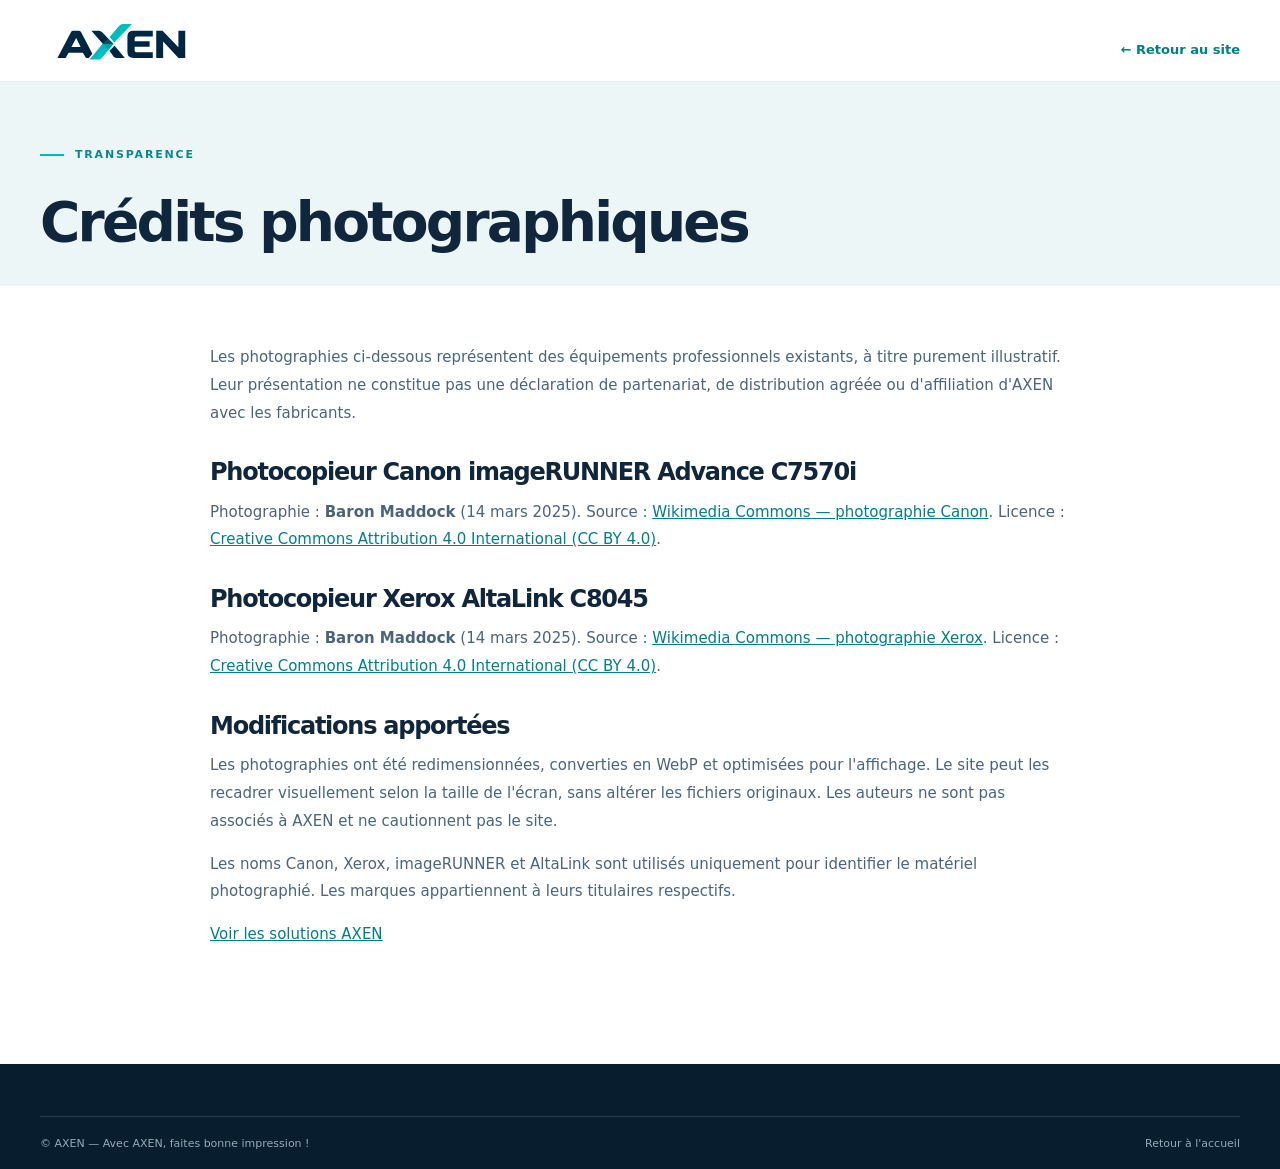
==== credits-photos.html @ 46cc3ba4 "feat(web): display licensed Canon and Xerox copier photos with local optimization and attribution" ====
<!doctype html>
<html lang="fr">
<head>
<meta charset="utf-8"><meta name="viewport" content="width=device-width,initial-scale=1">
<meta name="robots" content="index,follow"><meta name="theme-color" content="#10263D">
<title>Crédits photographiques — AXEN</title>
<meta name="description" content="Crédits et licences des photographies utilisées sur le site AXEN.">
<link rel="icon" href="./assets/brand/symbol-on-navy.svg" type="image/svg+xml">
<link rel="stylesheet" href="./styles.css">
</head>
<body>
<a class="skip-link" href="#contenu">Aller au contenu</a>
<header class="site-header"><nav class="nav container" aria-label="Navigation">
<a class="brand" href="./index.html" aria-label="AXEN — Accueil"><img src="./assets/brand/logo-primary.svg" alt="AXEN" width="173" height="55"></a>
<a class="text-link" href="./index.html">← Retour au site</a>
</nav></header>
<main id="contenu">
<div class="legal-hero"><div class="container"><p class="eyebrow"><span class="eyebrow-line"></span> TRANSPARENCE</p><h1>Crédits photographiques</h1></div></div>
<div class="container legal-main">
<p>Les photographies ci-dessous représentent des équipements professionnels existants, à titre purement illustratif. Leur présentation ne constitue pas une déclaration de partenariat, de distribution agréée ou d'affiliation d'AXEN avec les fabricants.</p>
<h2>Photocopieur Canon imageRUNNER Advance C7570i</h2>
<p>Photographie : <strong>Baron Maddock</strong> (14 mars 2025). Source : <a class="legal-link" href="https://commons.wikimedia.org/wiki/File:Canon_ImageRUNNER_Advance_C7570i_photocopier.jpg">Wikimedia Commons — photographie Canon</a>. Licence : <a class="legal-link" href="https://creativecommons.org/licenses/by/4.0/">Creative Commons Attribution 4.0 International (CC BY 4.0)</a>.</p>
<h2>Photocopieur Xerox AltaLink C8045</h2>
<p>Photographie : <strong>Baron Maddock</strong> (14 mars 2025). Source : <a class="legal-link" href="https://commons.wikimedia.org/wiki/File:Xerox_AltaLink_C8045_photocopier.jpg">Wikimedia Commons — photographie Xerox</a>. Licence : <a class="legal-link" href="https://creativecommons.org/licenses/by/4.0/">Creative Commons Attribution 4.0 International (CC BY 4.0)</a>.</p>
<h2>Modifications apportées</h2>
<p>Les photographies ont été redimensionnées, converties en WebP et optimisées pour l'affichage. Le site peut les recadrer visuellement selon la taille de l'écran, sans altérer les fichiers originaux. Les auteurs ne sont pas associés à AXEN et ne cautionnent pas le site.</p>
<p>Les noms Canon, Xerox, imageRUNNER et AltaLink sont utilisés uniquement pour identifier le matériel photographié. Les marques appartiennent à leurs titulaires respectifs.</p>
<p><a class="legal-link" href="./index.html#solutions">Voir les solutions AXEN</a></p>
</div></main>
<footer class="footer"><div class="container"><div class="footer-bottom"><span>© AXEN — Avec AXEN, faites bonne impression !</span><a href="./index.html">Retour à l'accueil</a></div></div></footer>
</body></html>
---- styles.css ----
/* AXEN — Website 1.0 / Tech & Précision
   Brand source: https://github.com/kesurof/AXEN — no external CSS dependency. */
:root{--navy:#10263d;--navy-deep:#071d30;--navy-soft:#26465e;--teal:#00babb;--teal-light:#65e5dd;--steel:#4a647b;--mist:#edf3f5;--paper:#f8faf9;--white:#fff;--line:#dfe8ec;--text:#254055;--heading:'Sora','Inter',system-ui,-apple-system,'Segoe UI',sans-serif;--body:'Inter',system-ui,-apple-system,'Segoe UI',sans-serif;--ease:cubic-bezier(.22,1,.36,1)}
*{box-sizing:border-box}html{scroll-behavior:smooth;scroll-padding-top:99px}body{margin:0;font-family:var(--body);color:var(--text);background:#fff;-webkit-font-smoothing:antialiased;text-rendering:optimizeLegibility}img,svg{max-width:100%}img{display:block}button,input,textarea,select{font:inherit}button{cursor:pointer}a{color:inherit;text-decoration:none}a:focus-visible,button:focus-visible,input:focus-visible,textarea:focus-visible,select:focus-visible,summary:focus-visible{outline:3px solid #00babc;outline-offset:4px}::selection{background:#00babc;color:#052239}.container{width:min(100% - 80px,1240px);margin-inline:auto}section[id]{scroll-margin-top:95px}.skip-link{position:fixed;top:-90px;left:16px;z-index:100;background:var(--teal);color:var(--navy);padding:12px 18px;border-radius:8px}.skip-link:focus{top:12px}.topline{height:32px;background:var(--navy-deep);color:#cedfe8;font-size:10px;letter-spacing:.06em;display:flex;align-items:center}.topline-inner{display:flex;align-items:center;gap:8px}.status-dot{width:6px;height:6px;background:var(--teal);display:inline-block;border-radius:50%;flex:none}.topline-end{margin-left:auto;display:flex;gap:12px;color:#98b5c4}
.site-header{height:82px;position:sticky;top:0;z-index:50;background:rgba(255,255,255,.97);border-bottom:1px solid rgba(15,48,72,.085);transition:box-shadow .25s ease}.site-header.has-scrolled{box-shadow:0 7px 24px rgba(8,40,60,.07)}.nav{height:100%;display:flex;justify-content:space-between;align-items:center;gap:18px}.brand{flex:none;display:block}.brand img{width:171px;height:58px;object-fit:contain}.nav-links{display:flex;align-items:center;gap:29px;font-size:12px;font-weight:700;color:#2a4050}.nav-links>a:not(.nav-cta){padding:16px 0;white-space:nowrap;transition:color .2s}.nav-links>a:not(.nav-cta):hover{color:#008f99}.nav-cta{display:flex;align-items:center;gap:18px;white-space:nowrap;color:var(--navy)!important;border:1px solid #bad3d7;padding:13px 17px;border-radius:7px;background:#fff;transition:background .2s,border .2s}.nav-cta:hover{background:var(--mist);border-color:var(--teal)}.nav-cta span{font-size:18px;color:#008da0}.nav-toggle{display:none;flex-direction:column;justify-content:center;gap:5px;background:none;border:0;padding:13px;border-radius:9px}.nav-toggle span{display:block;width:22px;height:2px;background:var(--navy);border-radius:2px}
/* Hero */
.hero{background:var(--navy);position:relative;overflow:hidden;color:#fff;isolation:isolate}.hero:before{content:'';position:absolute;right:-180px;top:-230px;width:850px;height:850px;background:radial-gradient(circle,rgba(34,118,141,.27) 0,rgba(19,78,110,.12) 40%,transparent 70%);z-index:-1}.hero-mesh{pointer-events:none;position:absolute;inset:0;background:linear-gradient(128deg,transparent 42%,rgba(0,190,190,.085) 63%,transparent 83%),repeating-linear-gradient(90deg,transparent 0,transparent 104px,rgba(255,255,255,.023) 105px),repeating-linear-gradient(0deg,transparent 0,transparent 104px,rgba(255,255,255,.021) 105px);mask-image:linear-gradient(90deg,transparent 25%,#000 100%);z-index:-1}.hero-grid{min-height:665px;display:grid;grid-template-columns:1.07fr .93fr;align-items:center;gap:20px;padding-top:38px;padding-bottom:48px}.hero-copy{position:relative;z-index:3;padding-top:2px}.eyebrow{font-size:11px;font-weight:800;letter-spacing:.165em;color:#0b8695;display:flex;align-items:center;gap:11px;margin:0 0 29px;text-transform:uppercase}.eyebrow-line{display:inline-block;flex:none;width:24px;height:2px;background:var(--teal)}.eyebrow-light{color:#85d9db}.hero h1{font-family:var(--heading);font-size:clamp(54px,5.55vw,83px);line-height:1.085;letter-spacing:-.065em;font-weight:750;margin:0 0 28px;color:#fff}.hero h1 span:not(.hero-period){color:#69e4dc}.hero-period{color:#69e4dc}.hero-copy>p{max-width:540px;font-size:16px;line-height:1.85;color:#bed2de;margin:0 0 30px}.hero-actions{display:flex;align-items:center;flex-wrap:wrap;gap:28px}.button{display:inline-flex;align-items:center;justify-content:center;gap:19px;min-height:50px;padding:14px 23px;border-radius:7px;font-weight:750;font-size:13px;border:1px solid transparent;transition:transform .2s var(--ease),background .2s ease,color .2s}.button:hover{transform:translateY(-2px)}.button span{font-size:21px;line-height:.8}.button-primary{background:var(--teal-light);color:#053249}.button-primary:hover{background:#9af2eb}.hero-text-link{font-size:12px;font-weight:750;color:#fff;display:flex;align-items:center;gap:10px;white-space:nowrap}.hero-text-link span{color:var(--teal-light);font-size:22px}.hero-text-link:hover{color:var(--teal-light)}.hero-points{display:flex;gap:25px;flex-wrap:wrap;margin-top:43px;padding-top:25px;border-top:1px solid rgba(173,206,222,.18)}.hero-points span{font-size:11px;color:#c9dbe4;display:flex;align-items:center;gap:8px;font-weight:600}.hero-points i{width:7px;height:7px;border:1.5px solid #4cdfd7;border-radius:100%}
.hero-visual{height:560px;position:relative;align-self:center}.hero-visual-frame{position:absolute;inset:-5px -42px -3px -55px}.hero-halo{position:absolute;left:20%;top:14%;height:78%;aspect-ratio:1;background:radial-gradient(circle,rgba(61,181,186,.18),transparent 68%);border:1px solid rgba(61,181,186,.14);border-radius:50%}.hero-machine{width:100%;height:100%;object-fit:contain;filter:drop-shadow(6px 22px 32px rgba(0,9,17,.23));position:relative}.floating-chip{z-index:2;position:absolute;display:flex;align-items:center;gap:12px;background:rgba(255,255,255,.97);box-shadow:0 15px 50px rgba(0,15,32,.3);border-radius:11px;padding:13px 15px;color:var(--navy);font-size:12px}.floating-chip strong{font-size:12px;display:block;white-space:nowrap}.floating-chip small{color:#5b7488;font-size:11px;display:block;margin-top:2px}.floating-chip-top{top:17%;right:-21px}.floating-chip-bottom{bottom:8%;left:-18px}.chip-icon{width:38px;height:38px;display:grid;place-items:center;border-radius:8px;color:#075259;background:#d5f8f3;font-size:25px}.chip-chart{height:38px;width:40px;display:flex;align-items:end;gap:4px;justify-content:center;background:#e8f4f5;border-radius:8px;padding:10px}.chip-chart i{width:5px;background:#16b2b5;border-radius:2px 2px 0 0;height:8px}.chip-chart i:nth-child(2){height:14px}.chip-chart i:nth-child(3){height:19px}.chip-chart i:nth-child(4){height:12px}.hero-caption{position:absolute;right:0;bottom:0;color:#8bb2c4;font-size:10px;letter-spacing:.13em;font-weight:700}.hero-lower-line{height:38px;display:flex;justify-content:space-between;align-items:center;border-top:1px solid rgba(175,213,225,.13);color:#91abb9;font-size:10px;font-weight:700;letter-spacing:.16em}.hero-lower-arrow{font-size:18px;color:var(--teal)}.expertise-strip{background:#eaf7f6;border-bottom:1px solid #d2eae9}.expertise-inner{display:flex;align-items:center;justify-content:space-between;gap:18px;min-height:72px;color:#274356;font-size:12px;font-weight:750}.strip-star{color:#0aabad;font-size:17px}
/* Shared */
.section{padding:110px 0}.section-soft{background:var(--paper)}h2,h3,p{margin-top:0}h2{font-family:var(--heading);font-size:clamp(39px,4vw,58px);line-height:1.14;letter-spacing:-.052em;font-weight:750;color:var(--navy);margin:0}h2 em{font-style:normal;color:#00a8ac}.lead{font-size:21px;color:#1a3449;font-weight:550;line-height:1.55}.text-link{font-size:13px;font-weight:750;display:inline-flex;gap:13px;align-items:center;color:#007e89;margin-top:18px}.text-link span{font-size:22px;transition:transform .2s}.text-link:hover span{transform:translate(3px,-3px)}.intro-layout{display:grid;grid-template-columns:.92fr 1fr;gap:12%;align-items:start}.intro-content{padding-top:12px}.intro-content>p:not(.lead){font-size:15px;color:var(--steel);line-height:1.9;margin:22px 0 8px;max-width:610px}.values-row{display:grid;grid-template-columns:repeat(3,1fr);margin-top:90px;border-top:1px solid var(--line);border-bottom:1px solid var(--line)}.value-item{padding:27px 35px 32px 3px;position:relative}.value-item+.value-item{border-left:1px solid var(--line);padding-left:34px}.value-index{display:block;color:#96b2be;font-size:11px;font-weight:700;letter-spacing:.14em;margin-bottom:23px}.value-icon{width:43px;height:43px;display:flex;align-items:center;justify-content:center;color:#008d9b;margin-bottom:14px}.value-icon svg{fill:none;stroke:currentColor;stroke-width:1.6;stroke-linecap:round;stroke-linejoin:round;width:32px;height:32px}.value-item h3{color:var(--navy);font-family:var(--heading);font-size:19px;letter-spacing:-.03em;margin:0 0 8px}.value-item p{font-size:13px;line-height:1.65;color:var(--steel);margin:0;max-width:210px}.section-head{display:flex;justify-content:space-between;align-items:end;gap:60px;margin-bottom:45px}.section-head>p{color:var(--steel);font-size:15px;line-height:1.8;max-width:365px;margin:0 0 5px}
/* Solutions */
.solution-grid{display:grid;grid-template-columns:1.34fr 1fr 1fr;gap:16px;grid-template-rows:auto auto}.solution-card{background:#fff;border:1px solid #e0e9ed;border-radius:12px;min-height:282px;padding:25px;display:flex;flex-direction:column;position:relative;overflow:hidden;transition:transform .23s var(--ease),box-shadow .23s var(--ease),border-color .23s}.solution-card:hover{transform:translateY(-4px);box-shadow:0 16px 34px rgba(24,65,83,.08);border-color:#a7d2d4}.solution-card:nth-child(4){grid-column:2 / span 2}.featured-solution{grid-row:span 2;background:var(--navy);border-color:transparent;color:white;padding:31px;min-height:594px}.featured-solution:hover{border-color:var(--navy)}.card-topline{display:flex;align-items:center;justify-content:space-between;gap:15px}.card-index,.sector-label{font-size:10px;letter-spacing:.14em;font-weight:800;color:#7c99a7}.featured-solution .card-index{color:#a5c9d4}.card-arrow{display:grid;place-items:center;width:30px;height:30px;border-radius:50%;border:1px solid #d4e6e8;color:#148c9a;font-size:19px}.featured-solution .card-arrow{color:#a0eeed;border-color:#397283}.solution-card h3{font-family:var(--heading);font-size:22px;line-height:1.3;letter-spacing:-.042em;color:var(--navy);margin:18px 0 9px}.solution-card p{color:var(--steel);font-size:13px;line-height:1.75;max-width:440px;margin:0 0 21px}.solution-card>.solution-icon{margin-top:22px;margin-bottom:auto}.solution-icon{width:70px;height:70px;color:#079ca6}.solution-icon svg{fill:none;stroke:currentColor;stroke-width:2.6;stroke-linejoin:round;stroke-linecap:round;width:100%;height:100%}.solution-copy{position:relative;z-index:2;margin-top:auto}.featured-solution h3{font-size:26px;color:#fff;margin-top:0}.featured-solution p{color:#c6dae2;max-width:360px}.card-link{display:inline-flex;align-items:center;gap:10px;font-size:12px;font-weight:800;color:#008591;margin-top:auto;align-self:start}.card-link span{font-size:20px}.card-link:hover{text-decoration:underline}.featured-solution .card-link{color:#6de4dc}.featured-art{width:100%;height:248px;position:relative;margin-top:12px;margin-bottom:20px;display:grid;place-items:center}.featured-art:before{content:'';position:absolute;width:255px;height:255px;border:1px solid rgba(83,210,208,.20);border-radius:50%;top:3px;left:50%;transform:translateX(-50%)}.featured-art:after{content:'';position:absolute;width:190px;height:190px;border:1px solid rgba(83,210,208,.22);border-radius:50%;top:36px;left:50%;transform:translateX(-50%)}.copier-shape{display:block;position:relative;width:204px;height:156px;background:linear-gradient(130deg,#eaf3f4,#99c5ca);border-radius:7px 10px 13px 10px;box-shadow:13px 13px 0 #527d8d,20px 26px 34px rgba(0,7,19,.22);z-index:2;transform:translate(-3px,18px)}.copier-shape:before{content:'';position:absolute;left:-6px;right:10px;height:26px;top:-23px;background:#d6edf0;border:4px solid #638da0;clip-path:polygon(10% 0,94% 0,100% 95%,0 95%)}.copier-shape:after{content:'';position:absolute;top:20px;left:22px;right:22px;height:26px;border-radius:4px;background:#466679;border-bottom:5px solid #d6edec}.copier-shape i,.copier-shape b{display:block;position:absolute;left:27px;right:25px;height:35px;background:linear-gradient(#ecf9f9,#bdd5da);border:1px solid #8cafba;border-radius:4px}.copier-shape i{top:77px}.copier-shape b{top:117px}.copier-shape em{display:block;position:absolute;width:52px;height:28px;right:-21px;top:-31px;border:6px solid #14394c;border-radius:5px;background:#2fd7cc;transform:rotate(8deg)}.paper-one,.paper-two,.paper-three{position:absolute;width:100px;height:143px;background:#fff;border:1px solid #9bd8df;transform:rotate(12deg);top:8px;left:50%;z-index:1}.paper-one{transform:translateX(-60%) rotate(-22deg)}.paper-two{transform:translateX(-32%) rotate(-10deg)}.paper-three{transform:translateX(1%) rotate(5deg)}.paper-three:after{content:'';position:absolute;top:34px;left:16px;width:65px;height:4px;background:#c1dadd;box-shadow:0 14px #c1dadd,0 28px #c1dadd}
/* Services */
.services-layout{display:grid;grid-template-columns:.87fr 1.13fr;gap:14%;align-items:start}.services-left{position:sticky;top:125px}.services-left>p:not(.eyebrow){font-size:15px;line-height:1.8;color:var(--steel);margin:28px 0 36px;max-width:410px}.services-note{display:flex;align-items:flex-start;gap:15px;border-left:3px solid var(--teal);padding:13px 0 13px 21px;max-width:370px;background:linear-gradient(90deg,#f4fbfa,transparent)}.services-note .service-note-star{font-size:25px;color:var(--teal);line-height:1}.services-note p{margin:0;color:var(--steel);font-size:12px;line-height:1.75}.service-list{border-top:1px solid var(--line)}.service-row{border-bottom:1px solid var(--line);display:grid;grid-template-columns:52px 1fr 30px;align-items:start;gap:19px;padding:29px 0}.service-row-number{font-size:11px;letter-spacing:.12em;color:#8aa9b8;padding-top:7px;font-weight:800}.service-row h3{font-size:20px;font-family:var(--heading);line-height:1.3;letter-spacing:-.03em;color:var(--navy);margin:0 0 9px}.service-row p{color:var(--steel);margin:0;font-size:13px;line-height:1.75}.service-row-icon{font-size:25px;color:#079eaa;font-weight:400}
/* Approach */
.approach-section{position:relative;overflow:hidden;background:var(--navy-deep);color:#fff}.approach-pattern{position:absolute;inset:0;background:radial-gradient(circle at 100% 0%,rgba(0,174,184,.19),transparent 40%);pointer-events:none}.section-head-dark h2{color:#fff}.section-head-dark>p{color:#b7cdda}.steps{list-style:none;display:grid;grid-template-columns:repeat(4,1fr);gap:0;margin:75px 0 0;padding:0;border-top:1px solid rgba(189,216,227,.23)}.steps li{padding:27px 28px 5px 0;min-height:220px;position:relative}.steps li+li{padding-left:28px;border-left:1px solid rgba(189,216,227,.23)}.step-num{color:#69e4dc;font-weight:800;letter-spacing:.06em;font-family:var(--heading);font-size:44px;margin-bottom:26px}.step-body h3{font-size:18px;font-family:var(--heading);margin-bottom:10px;color:#fff;letter-spacing:-.03em}.step-body p{font-size:13px;color:#bdd0dc;line-height:1.75;max-width:205px;margin:0}
/* Sectors */
.sector-grid{display:grid;grid-template-columns:repeat(3,1fr);gap:18px}.sector{border:1px solid var(--line);border-radius:12px;overflow:hidden;padding:0 29px 29px;background:#fff}.sector-art{height:168px;margin:0 -29px 25px;background:linear-gradient(135deg,#eff6f7,#dceaf0);position:relative;display:flex;align-items:end;justify-content:center;overflow:hidden}.sector-art:before{content:'';width:210px;height:210px;position:absolute;top:44px;left:50%;transform:translateX(-50%);border:1px solid #b7d7dc;border-radius:50%}.sector-art i{display:block;width:53px;height:76px;position:relative;margin:0 4px 21px;background:linear-gradient(155deg,#183d53,#0d2940);border-radius:8px 8px 0 0;box-shadow:inset 5px 0 #35586c}.sector-art i:before{content:'';position:absolute;left:12px;right:12px;top:17px;height:12px;border-radius:2px;background:#3ac2bf}.sector-art-1 i:nth-child(2){height:98px}.sector-art-1 i:nth-child(3){height:68px}.sector-art-2 i{transform:rotate(-12deg);width:84px;height:110px;background:#fff;border:1px solid #9ac4cc;box-shadow:3px 8px 0 rgba(22,69,84,.12)}.sector-art-2 i:before{left:16px;right:18px;top:24px;height:5px;background:#76b6be;box-shadow:0 15px #bddadf,0 30px #bddadf}.sector-art-2 i:nth-child(2){height:90px;transform:rotate(0deg)}.sector-art-2 i:nth-child(3){transform:rotate(13deg)}.sector-art-3 i{height:80px;width:67px;background:#deedef;border:2px solid #7fa7b6;border-radius:5px}.sector-art-3 i:nth-child(2){height:119px;background:#0e3349}.sector-art-3 i:nth-child(3){height:99px}.sector-label{display:block;color:#0b939e;font-size:10px;margin-bottom:12px}.sector h3{font-family:var(--heading);font-size:19px;letter-spacing:-.037em;margin:0 0 11px;color:var(--navy)}.sector p{font-size:13px;line-height:1.77;color:var(--steel);margin:0}
/* Responsibility */
.responsible-section{background:#e9f5f3;overflow:hidden;padding:76px 0}.responsible-grid{display:grid;grid-template-columns:1fr 1fr;gap:12%;align-items:center}.responsible-visual{height:405px;position:relative;background:#0e3146;border-radius:14px;overflow:hidden;box-shadow:0 23px 40px rgba(18,67,78,.1)}.responsible-visual:before{content:'';position:absolute;width:380px;height:380px;border:1px solid rgba(101,222,213,.25);border-radius:50%;top:50%;left:50%;transform:translate(-50%,-50%)}.responsible-visual:after{content:'';position:absolute;width:270px;height:270px;border:1px solid rgba(101,222,213,.18);border-radius:50%;top:50%;left:50%;transform:translate(-50%,-50%)}.big-x{position:absolute;font-family:var(--heading);font-size:370px;line-height:1;font-weight:850;font-style:italic;letter-spacing:-.15em;color:#04bfc0;left:50%;top:49%;transform:translate(-58%,-50%) rotate(-8deg);opacity:.78;text-shadow:18px 18px 0 rgba(22,158,176,.23)}.mini-card{position:absolute;z-index:3;display:flex;gap:15px;justify-content:space-between;align-items:center;background:#fff;border-radius:9px;padding:12px 14px;box-shadow:0 12px 28px rgba(0,0,0,.15);color:var(--navy);font-size:12px;font-weight:800}.mini-card strong{font-size:19px;color:#0a9eaa}.mini-a{left:20px;top:40px;width:181px}.mini-b{right:20px;bottom:47px;width:204px}.responsible-copy>p:not(.eyebrow){color:var(--steel);font-size:15px;line-height:1.85;margin:25px 0 21px}.check-list{padding:0;margin:0;list-style:none;display:grid;gap:15px}.check-list li{position:relative;padding-left:31px;font-size:13px;font-weight:650;color:#244356;line-height:1.55}.check-list li:before{content:'✓';position:absolute;left:0;top:0;width:21px;height:21px;background:#b8eae5;color:#086b75;border-radius:50%;display:grid;place-items:center;font-size:12px}
/* FAQ */
.faq-grid{display:grid;grid-template-columns:.7fr 1.3fr;gap:15%}.faq-help{max-width:310px;color:var(--steel);font-size:14px;line-height:1.85;margin:26px 0 0}.faq-list{border-top:1px solid var(--line)}.faq-list details{border-bottom:1px solid var(--line);padding:0}.faq-list summary{cursor:pointer;list-style:none;display:flex;align-items:center;justify-content:space-between;gap:24px;padding:25px 0;font-family:var(--heading);color:var(--navy);font-weight:650;font-size:15px;line-height:1.4}.faq-list summary::-webkit-details-marker{display:none}.faq-list summary span{flex:none;width:27px;height:27px;background:#e9f6f5;color:#008f99;border-radius:50%;display:grid;place-items:center;font-family:var(--body);font-size:21px;font-weight:400;transition:transform .2s}.faq-list details[open] summary span{transform:rotate(45deg)}.faq-list details p{font-size:13px;color:var(--steel);line-height:1.85;padding:0 55px 25px 0;margin:0;max-width:630px}
/* Contact */
.contact-section{background:var(--navy);color:#fff;padding:102px 0;position:relative;overflow:hidden}.contact-section:before{content:'';position:absolute;border:1px solid rgba(99,198,203,.15);border-radius:50%;width:730px;height:730px;left:-340px;bottom:-350px;pointer-events:none}.contact-grid{display:grid;grid-template-columns:.93fr 1.07fr;gap:12%;align-items:start;position:relative}.contact-heading{padding-top:26px}.contact-heading h2{color:white}.contact-heading h2 em{color:var(--teal-light)}.contact-heading>p:not(.eyebrow){font-size:16px;color:#c0d3dc;line-height:1.9;margin:29px 0 42px;max-width:440px}.contact-side-note{display:flex;align-items:center;gap:18px;color:#a6c9d2;font-size:12px;max-width:335px;line-height:1.6}.contact-side-note>span:first-child{border:1px solid #3e7885;color:#64dfd8;width:46px;height:46px;flex:none;display:grid;place-items:center;border-radius:50%;font-size:25px}.contact-panel{background:#fff;color:var(--navy);border-radius:13px;padding:33px 36px 30px;box-shadow:0 22px 70px rgba(0,9,19,.12)}.contact-form-intro>span{font-size:10px;font-weight:800;letter-spacing:.15em;color:#00999e}.contact-form-intro h3{font-family:var(--heading);font-size:26px;letter-spacing:-.04em;margin:9px 0 5px}.contact-form-intro p{font-size:12px;color:var(--steel);line-height:1.6;margin:0 0 25px}.contact-panel form{display:grid;gap:15px}.contact-panel label{display:grid;gap:7px;font-size:12px;font-weight:750;color:#213b4e}.contact-panel label span{color:#0a9da2}.form-row{display:grid;grid-template-columns:1fr 1fr;gap:12px}.contact-panel input,.contact-panel select,.contact-panel textarea{background:#f7fafb;border:1px solid #d9e4e9;color:#193d55;border-radius:7px;width:100%;padding:12px 12px;min-height:45px;font-weight:450;font-size:13px;transition:border-color .2s,box-shadow .2s}.contact-panel textarea{resize:vertical;min-height:95px}.contact-panel input::placeholder,.contact-panel textarea::placeholder{color:#879ca9}.contact-panel :is(input,select,textarea):focus{border-color:#00babb;box-shadow:0 0 0 3px #dff8f6;outline:0}.form-note{font-size:11px;color:#718798;line-height:1.6;margin:0}.button-dark{width:100%;background:#0d3148;color:#fff;border:0;margin-top:1px}.button-dark:hover{background:#13506b}.form-feedback{font-size:12px;color:#167584;line-height:1.55;min-height:2px;margin:0}
/* Footer */
.footer{background:#081e2f;color:#c0d2dd;padding:52px 0 19px}.footer-top{display:flex;justify-content:space-between;gap:50px;align-items:start;padding-bottom:53px}.footer-brand img{width:214px;height:62px;object-fit:cover;object-position:left center;mix-blend-mode:screen}.footer-brand p{margin:5px 0 0;font-size:13px;font-weight:600;color:#c5d9e3}.footer-nav{display:flex;gap:110px}.footer-nav>div{display:grid;gap:12px;align-content:start}.footer-nav h3{font-size:11px;color:#7dd8d8;text-transform:uppercase;letter-spacing:.14em;font-weight:800;margin:5px 0 6px}.footer-nav a{font-size:12px;color:#c2d2dd}.footer-nav a:hover{color:#6ce0db}.footer-bottom{border-top:1px solid rgba(198,222,231,.16);display:flex;gap:20px;justify-content:space-between;align-items:center;padding-top:20px;font-size:11px;color:#94aab8}.footer-bottom>div{display:flex;gap:24px}.footer-bottom a:hover{color:#6ce0db}
/* Legal pages */
.legal-hero{padding:66px 0 32px;background:#edf6f6}.legal-hero h1{font-family:var(--heading);font-size:clamp(34px,5vw,55px);letter-spacing:-.05em;margin:0;color:var(--navy)}.legal-main{padding:58px 0 100px;max-width:860px}.legal-main h2{font-size:24px;margin:32px 0 12px}.legal-main p,.legal-main li{color:var(--steel);font-size:15px;line-height:1.85}.legal-attention{background:#eaf7f6;border-left:4px solid var(--teal);padding:20px;margin:0 0 28px}.legal-link{color:#007e89;text-decoration:underline}
@media(max-width:1160px){.container{width:min(100% - 56px,1240px)}.nav-links{gap:16px;font-size:11px}.nav-cta{gap:8px;padding:12px}.hero-grid{grid-template-columns:1.05fr .95fr}.hero h1{font-size:clamp(50px,5.3vw,72px)}.hero-visual{height:520px}.floating-chip-top{right:-4px}.floating-chip-bottom{left:-2px}.hero-points{gap:12px}.solution-card h3{font-size:20px}.featured-solution h3{font-size:24px}}
@media(max-width:920px){.site-header{height:74px}.brand img{height:52px;width:156px}.nav-toggle{display:flex}.nav-links{display:none;position:absolute;left:0;right:0;top:74px;background:#fff;flex-direction:column;align-items:stretch;gap:0;padding:10px 28px 25px;box-shadow:0 18px 22px rgba(0,20,40,.11);border-top:1px solid var(--line);font-size:15px}.nav-links.is-open{display:flex}.nav-links>a:not(.nav-cta){padding:13px 8px;border-bottom:1px solid var(--line)}.nav-links .nav-cta{margin-top:17px;justify-content:space-between}.hero-grid{grid-template-columns:1fr;gap:0;padding-top:80px;padding-bottom:35px}.hero-copy>p{max-width:580px}.hero h1{font-size:70px}.hero-visual{height:475px;width:100%;max-width:630px;margin:auto}.hero-visual-frame{inset:-30px -25px -25px}.hero-points{margin-top:36px}.expertise-inner{justify-content:center;flex-wrap:wrap;padding:21px 0;gap:14px 20px}.intro-layout,.services-layout,.faq-grid,.contact-grid{grid-template-columns:1fr;gap:35px}.services-left{position:static}.services-left>p:not(.eyebrow){max-width:730px}.services-note{max-width:620px}.section{padding:85px 0}.solution-grid{grid-template-columns:1fr 1fr}.featured-solution{grid-row:span 2}.solution-card:nth-child(4){grid-column:auto}.section-head{align-items:start}.responsible-grid{gap:6%}.steps{grid-template-columns:repeat(2,1fr);row-gap:12px}.steps li:nth-child(3){border-left:0;padding-left:0}.contact-grid{gap:45px}.contact-heading>p:not(.eyebrow){max-width:700px}.contact-panel{max-width:710px}.footer-brand img{width:200px}}
@media(max-width:640px){.container{width:min(100% - 36px,1240px)}.topline{height:29px;font-size:9px}.topline-end{display:none}.site-header{height:68px}.nav-links{top:68px;padding:8px 18px 24px}.brand img{height:49px;width:149px}.hero-grid{padding-top:65px}.hero h1{font-size:clamp(42px,11vw,63px);line-height:1.12;margin-bottom:21px}.hero-copy>p{font-size:14px;line-height:1.83}.hero .eyebrow{font-size:9px;letter-spacing:.12em}.hero-actions{gap:20px}.button{font-size:12px;padding:14px 16px}.hero-points{margin-top:26px;padding-top:18px;gap:9px 17px}.hero-points span{font-size:10px}.hero-visual{height:345px;margin-top:20px}.hero-visual-frame{inset:-25px -17px -20px}.floating-chip{transform:scale(.75);transform-origin:center;padding:11px;gap:9px}.floating-chip-top{top:15%;right:-36px}.floating-chip-bottom{bottom:12%;left:-38px}.hero-caption{bottom:-3px;right:7px;font-size:8px}.hero-lower-line{font-size:8px;letter-spacing:.06em}.expertise-inner{font-size:10px;gap:10px}.expertise-inner .strip-star{font-size:12px}.section{padding:72px 0}h2{font-size:clamp(34px,9vw,48px)}.eyebrow{font-size:10px;margin-bottom:19px}.intro-content{padding-top:0}.lead{font-size:18px}.intro-content>p:not(.lead){font-size:14px}.values-row{margin-top:52px;grid-template-columns:1fr;border-bottom:0}.value-item,.value-item+.value-item{padding:21px 0;border-left:0;border-bottom:1px solid var(--line)}.value-index{margin-bottom:8px}.value-icon{margin-bottom:7px}.value-item p{max-width:none}.section-head{flex-direction:column;gap:17px;margin-bottom:30px}.section-head>p{font-size:14px;max-width:640px}.solution-grid{grid-template-columns:1fr;gap:14px}.solution-card{min-height:280px;padding:23px}.featured-solution{grid-row:auto;min-height:520px;padding:26px}.featured-art{height:220px}.solution-card:nth-child(4){grid-column:auto}.solution-card h3{font-size:21px}.services-layout{gap:26px}.services-left>p:not(.eyebrow){font-size:14px;margin:22px 0}.service-row{gap:12px;grid-template-columns:30px 1fr 25px;padding:22px 0}.service-row h3{font-size:17px}.service-row p{font-size:12px}.steps{margin-top:41px;grid-template-columns:1fr;gap:0}.steps li,.steps li+li,.steps li:nth-child(3){border-left:0;border-bottom:1px solid rgba(189,216,227,.23);padding:24px 0;min-height:auto;display:grid;grid-template-columns:65px 1fr;gap:12px}.steps li:first-child{border-top:0}.step-num{font-size:31px;margin:0}.step-body h3{font-size:17px}.step-body p{max-width:none}.sector-grid{grid-template-columns:1fr}.sector-art{height:145px}.responsible-section{padding:62px 0}.responsible-grid{grid-template-columns:1fr;gap:37px}.responsible-visual{height:290px;max-width:500px}.big-x{font-size:290px}.mini-a{top:22px;left:13px}.mini-b{bottom:21px;right:14px}.responsible-copy>p:not(.eyebrow){font-size:14px}.faq-grid{gap:27px}.faq-help{margin:15px 0 0}.faq-list summary{font-size:14px;padding:20px 0}.faq-list details p{padding:0 10px 22px 0}.contact-section{padding:70px 0}.contact-grid{gap:30px}.contact-heading{padding-top:0}.contact-heading>p:not(.eyebrow){font-size:14px;margin:22px 0 28px}.contact-panel{padding:25px 19px 22px}.contact-form-intro h3{font-size:22px}.form-row{grid-template-columns:1fr;gap:15px}.footer{padding-top:42px}.footer-top{flex-direction:column;gap:32px;padding-bottom:38px}.footer-nav{width:100%;gap:25px;justify-content:space-between;padding-right:20px}.footer-bottom{flex-wrap:wrap;justify-content:start;gap:14px 25px;line-height:1.7}.footer-bottom>div{width:100%}.legal-main{padding:42px 0 75px}}
@media(prefers-reduced-motion:reduce){html{scroll-behavior:auto}*,*:before,*:after{animation-duration:.01ms!important;transition-duration:.01ms!important}}


/* AXEN — pages détaillées des solutions (fiches éditoriales) */
.detail-hero{background:var(--navy-deep);color:#fff;padding:44px 0 84px;position:relative;overflow:hidden}
.detail-hero:before{content:'';position:absolute;width:590px;height:590px;border:1px solid rgba(101,229,221,.09);border-radius:50%;right:-175px;top:-200px;pointer-events:none}
.detail-breadcrumb{display:flex;align-items:center;flex-wrap:wrap;gap:12px;font-size:12px;color:#b6cdd8;margin-bottom:65px;position:relative}
.detail-breadcrumb a{color:#b6cdd8;text-decoration:none}
.detail-breadcrumb a:hover{text-decoration:underline;color:#7be8dd}
.detail-breadcrumb span[aria-current]{color:#fff}
.detail-hero-layout{display:grid;grid-template-columns:minmax(0,1.25fr) minmax(270px,.65fr);gap:12%;align-items:center;position:relative}
.detail-kicker{color:#79e9e0;font-size:11px;font-weight:800;letter-spacing:.17em;margin:0 0 23px}
.detail-hero h1{font-family:var(--heading);font-size:clamp(46px,5.6vw,76px);line-height:1.09;letter-spacing:-.06em;color:white;font-weight:750;margin:0 0 26px;max-width:810px}
.detail-title-stop{color:#69e4dc}
.detail-lead{color:#c9dce5;font-size:clamp(16px,1.7vw,20px);line-height:1.8;max-width:730px;margin:0 0 34px}
.detail-hero-actions{display:flex;align-items:center;gap:28px;flex-wrap:wrap}
.detail-back-link{font-size:13px;font-weight:650;color:#e0f1f4}
.detail-back-link:hover{color:#7be8dd}
.detail-hero-aside{background:linear-gradient(135deg,#19435b,#113249);border:1px solid rgba(96,203,207,.26);border-radius:18px;min-height:310px;padding:29px;display:flex;flex-direction:column;justify-content:space-between;overflow:hidden;position:relative}
.detail-hero-aside:before{content:"";position:absolute;width:230px;height:230px;right:-76px;top:-60px;border:1px solid rgba(106,232,223,.26);border-radius:50%}
.detail-aside-index{font-family:var(--heading);font-size:94px;line-height:1;font-weight:800;letter-spacing:-.09em;color:#60dcd5}
.detail-aside-rule{height:3px;width:60px;background:#6ce8de;position:relative}
.detail-aside-title{font-family:var(--heading);font-size:22px;font-weight:700;line-height:1.42;letter-spacing:-.03em;color:#fff;max-width:260px;margin:13px 0}
.detail-aside-foot{font-size:9px;letter-spacing:.15em;color:#a3c4d0;font-weight:750}
.detail-overview-grid,.detail-criteria-grid,.detail-faq-grid{display:grid;grid-template-columns:.82fr 1.18fr;gap:12%}
.detail-overview h2,.detail-criteria h2,.detail-faq h2{font-size:clamp(37px,4.2vw,54px)}
.detail-prose>p{font-size:16px;line-height:1.92;color:var(--steel);margin:0 0 22px}
.detail-situation{border-left:3px solid var(--teal);padding:20px 0 21px 24px;margin-top:35px;background:linear-gradient(90deg,#f3faf9,transparent)}
.detail-situation h3{font-family:var(--heading);color:var(--navy);font-size:18px;letter-spacing:-.025em;margin:0 0 14px}
.detail-check-list{list-style:none;margin:0;padding:0;display:grid;gap:13px}
.detail-check-list li{padding-left:26px;position:relative;color:var(--steel);font-size:14px;line-height:1.6}
.detail-check-list li:before{content:'✓';position:absolute;left:0;top:0;color:#008e96;font-weight:800}
.detail-feature-grid{display:grid;grid-template-columns:repeat(3,minmax(0,1fr));gap:17px}
.detail-feature{border:1px solid #dde8eb;border-radius:13px;background:white;min-height:285px;padding:29px;display:flex;flex-direction:column}
.detail-feature-number{font-size:12px;font-weight:800;letter-spacing:.14em;color:#008d96}
.detail-feature-line{height:2px;background:#e7f0f2;margin:20px 0 28px;position:relative}
.detail-feature-line:after{content:'';position:absolute;left:0;top:0;height:2px;width:44px;background:#00a9ac}
.detail-feature h3{font-size:21px;font-family:var(--heading);color:var(--navy);line-height:1.35;letter-spacing:-.035em;margin:0 0 12px}
.detail-feature p{font-size:14px;line-height:1.84;color:var(--steel);margin:0}
.detail-section-intro{font-size:15px;line-height:1.85;color:var(--steel);margin:25px 0 0;max-width:420px}
.detail-criteria-list{border-top:1px solid var(--line)}
.detail-criterion{display:grid;grid-template-columns:46px 1fr;gap:19px;border-bottom:1px solid var(--line);padding:24px 0}
.detail-criterion-index{color:#008e99;font-weight:800;letter-spacing:.09em;font-size:13px;padding-top:4px}
.detail-criterion h3{font-family:var(--heading);font-size:19px;letter-spacing:-.035em;color:var(--navy);margin:0 0 9px}
.detail-criterion p{font-size:14px;line-height:1.77;color:var(--steel);margin:0}
.detail-faq-grid{align-items:start}
.detail-faq .faq-list summary{padding:24px 0}
.detail-next{padding:90px 0 100px;background:#fff}
.detail-next-heading{display:flex;justify-content:space-between;align-items:end;gap:30px;margin-bottom:38px}
.detail-next-heading .text-link{white-space:nowrap}
.detail-related-grid{display:grid;grid-template-columns:repeat(3,1fr);gap:16px}
.detail-related-card{display:flex;flex-direction:column;gap:15px;position:relative;padding:27px 60px 28px 27px;border:1px solid var(--line);border-radius:13px;background:#f8fbfa;min-height:170px;transition:transform .2s,border-color .2s,box-shadow .2s}
.detail-related-card:hover{transform:translateY(-3px);border-color:#88cacc;box-shadow:0 12px 28px rgba(20,65,77,.07)}
.detail-related-card>span:first-child{font-size:10px;letter-spacing:.14em;font-weight:800;color:#7b97a3}
.detail-related-card strong{font-family:var(--heading);font-size:20px;letter-spacing:-.035em;line-height:1.4;color:var(--navy)}
.detail-related-arrow{position:absolute;right:21px;top:23px;font-size:23px;color:#008f98}
.detail-cta{background:var(--navy);padding:85px 0;color:#fff}
.detail-cta-grid{display:flex;gap:45px;justify-content:space-between;align-items:center}
.detail-cta h2{color:#fff;font-size:clamp(36px,4vw,55px);margin:0 0 17px}
.detail-cta h2 em{color:#75e5df}
.detail-cta p:not(.detail-kicker){color:#c6d9e3;font-size:15px;line-height:1.75;max-width:580px;margin:0}
.detail-cta .button{flex:none}
.nav-links [aria-current="page"]{color:#008e99!important}
@media(max-width:920px){
  .detail-hero{padding:32px 0 65px}.detail-breadcrumb{margin-bottom:40px}
  .detail-hero-layout{gap:35px;grid-template-columns:1fr}
  .detail-hero-aside{min-height:215px;max-width:560px}
  .detail-aside-index{font-size:64px}.detail-aside-title{font-size:20px;margin:8px 0}
  .detail-overview-grid,.detail-criteria-grid,.detail-faq-grid{grid-template-columns:1fr;gap:32px}
  .detail-feature-grid{grid-template-columns:repeat(2,minmax(0,1fr))}
  .detail-related-grid{grid-template-columns:repeat(2,minmax(0,1fr))}
  .detail-cta-grid{align-items:flex-start;flex-direction:column;gap:28px}
}
@media(max-width:640px){
  .detail-hero{padding:24px 0 52px}.detail-breadcrumb{font-size:11px;gap:7px;margin-bottom:37px}
  .detail-hero h1{font-size:clamp(36px,10vw,52px);margin-bottom:17px}
  .detail-lead{font-size:15px;line-height:1.8;margin-bottom:26px}
  .detail-hero-actions{gap:22px}.detail-hero-aside{min-height:175px;padding:22px}
  .detail-aside-index{font-size:48px}.detail-aside-title{font-size:18px}
  .detail-aside-foot{font-size:8px}.detail-prose>p{font-size:14px}
  .detail-feature-grid,.detail-related-grid{grid-template-columns:1fr}
  .detail-feature{min-height:0;padding:23px}.detail-feature-line{margin:16px 0 21px}
  .detail-situation{padding-left:18px}
  .detail-next{padding:66px 0}.detail-next-heading{align-items:flex-start;flex-direction:column;gap:8px}
  .detail-cta{padding:65px 0}.detail-criteria h2,.detail-faq h2,.detail-overview h2{font-size:clamp(34px,9vw,45px)}
}


/* AXEN — Values / cartes identitaires v2
   Scope limité au triptyque « Justesse / Clarté / Continuité ». */
.intro-section .values-row {
  display: grid;
  grid-template-columns: repeat(3, minmax(0, 1fr));
  align-items: stretch;
  gap: 18px;
  margin-top: 72px;
  border: 0;
}

.intro-section .value-item,
.intro-section .value-item + .value-item {
  position: relative;
  display: flex;
  flex-direction: column;
  min-width: 0;
  min-height: 250px;
  padding: 30px 28px 29px;
  overflow: hidden;
  background: #fff;
  border: 1px solid #dfe9eb;
  border-radius: 16px;
  box-shadow: 0 8px 24px rgba(16, 38, 61, .045);
  transition: transform .22s var(--ease), box-shadow .22s ease, border-color .22s ease;
}

.intro-section .value-item::before {
  content: '';
  position: absolute;
  top: 0;
  left: 0;
  right: 0;
  height: 4px;
  background: linear-gradient(90deg, #00babb, #65e5dd);
}

.intro-section .value-index {
  display: inline-block;
  margin: 0 0 20px;
  font-size: 11px;
  font-weight: 800;
  letter-spacing: .16em;
  color: #7f9cac;
}

.intro-section .value-icon {
  display: flex;
  align-items: center;
  justify-content: center;
  flex: none;
  width: 56px;
  height: 56px;
  margin-bottom: 19px;
  color: #008f9a;
  background: linear-gradient(145deg, #f1fcfa 0%, #e0f5f2 100%);
  border: 1px solid rgba(0, 157, 163, .12);
  border-radius: 14px;
}

.intro-section .value-icon svg {
  width: 30px;
  height: 30px;
  fill: none;
  stroke: currentColor;
  stroke-width: 1.8;
  stroke-linecap: round;
  stroke-linejoin: round;
}

.intro-section .value-item h3 {
  margin: 0 0 12px;
  color: var(--navy);
  font-family: var(--heading);
  font-size: clamp(22px, 2vw, 26px);
  font-weight: 750;
  line-height: 1.2;
  letter-spacing: -.04em;
}

.intro-section .value-item h3::after {
  content: '';
  display: block;
  width: 39px;
  height: 3px;
  margin-top: 13px;
  border-radius: 999px;
  background: #00babb;
}

.intro-section .value-item p {
  max-width: 34ch;
  margin: 0;
  color: #526f80;
  font-size: 14px;
  line-height: 1.75;
}

@media (hover: hover) and (pointer: fine) {
  .intro-section .value-item:hover {
    transform: translateY(-4px);
    border-color: #a7d9d8;
    box-shadow: 0 18px 36px rgba(16, 38, 61, .1);
  }
}

@media (max-width: 1040px) {
  .intro-section .values-row { gap: 14px; margin-top: 56px; }
  .intro-section .value-item,
  .intro-section .value-item + .value-item { padding: 24px 22px; min-height: 230px; }
}

@media (max-width: 760px) {
  .intro-section .values-row {
    grid-template-columns: 1fr;
    gap: 14px;
    margin-top: 42px;
  }
  .intro-section .value-item,
  .intro-section .value-item + .value-item {
    min-height: 0;
    padding: 23px 22px 24px;
    border: 1px solid #dfe9eb;
  }
  .intro-section .value-index { margin-bottom: 14px; }
  .intro-section .value-icon { margin-bottom: 15px; }
  .intro-section .value-item h3 { font-size: 23px; }
  .intro-section .value-item p { max-width: none; }
}

@media (prefers-reduced-motion: reduce) {
  .intro-section .value-item { transition: none; }
  .intro-section .value-item:hover { transform: none; }
}


/* AXEN services — cartes éditoriales, v2 (scoped redesign) */
.services-section .service-list{display:grid;gap:15px;min-width:0;border:0}
.services-section .service-row{position:relative;display:grid;grid-template-columns:54px minmax(0,1fr) 46px;align-items:center;gap:20px;min-height:132px;padding:22px 25px;overflow:hidden;background:linear-gradient(112deg,#fff 0%,#fff 70%,#f5fbfa 100%);border:1px solid #dce9ed;border-radius:15px;box-shadow:0 7px 22px rgba(16,38,61,.04);transition:border-color .22s ease,box-shadow .22s ease}
.services-section .service-row::before{content:'';position:absolute;left:0;top:17px;bottom:17px;width:3px;border-radius:0 4px 4px 0;background:linear-gradient(#00babb,#65e5dd)}
.services-section .service-row-number{display:grid;place-items:center;width:54px;height:54px;padding:0;background:#e7f8f6;border:1px solid #ceeeec;border-radius:13px;color:#007f89;font-family:var(--heading);font-size:18px;font-weight:750;letter-spacing:-.02em;line-height:1}
.services-section .service-row h3{margin:0 0 8px;color:var(--navy);font-family:var(--heading);font-size:clamp(18px,1.6vw,21px);font-weight:750;line-height:1.3;letter-spacing:-.035em}
.services-section .service-row p{max-width:49ch;margin:0;color:#526f81;font-size:13px;line-height:1.7}
.services-section .service-row-icon{display:grid;place-items:center;justify-self:end;width:46px;height:46px;flex:none;background:#e8f8f6;border:1px solid #d8eeed;border-radius:50%;color:#008e9b;font-size:0}
.services-section .service-row-icon svg{width:24px;height:24px;display:block;fill:none;stroke:currentColor;stroke-width:1.8;stroke-linecap:round;stroke-linejoin:round}
@media(hover:hover) and (pointer:fine){.services-section .service-row:hover{border-color:#a1d6d5;box-shadow:0 12px 30px rgba(16,38,61,.08)}}
@media(max-width:1160px){.services-section .service-row{grid-template-columns:48px minmax(0,1fr) 40px;gap:15px;padding:21px}.services-section .service-row-number{width:48px;height:48px}.services-section .service-row-icon{width:40px;height:40px}.services-section .service-row-icon svg{width:22px;height:22px}}
@media(max-width:640px){.services-section .service-list{gap:12px}.services-section .service-row{grid-template-columns:43px minmax(0,1fr) 35px;gap:12px;min-height:112px;padding:18px 14px;border-radius:12px}.services-section .service-row-number{width:43px;height:43px;font-size:15px;border-radius:10px}.services-section .service-row-icon{width:35px;height:35px}.services-section .service-row-icon svg{width:19px;height:19px}.services-section .service-row h3{font-size:17px;margin-bottom:6px}.services-section .service-row p{font-size:12px;line-height:1.65}}
@media(max-width:390px){.services-section .service-row{grid-template-columns:40px minmax(0,1fr);gap:10px}.services-section .service-row-number{width:40px;height:40px}.services-section .service-row-icon{display:none}}
@media(prefers-reduced-motion:reduce){.services-section .service-row{transition:none}}


/* AXEN · Real photographs of professional machines, CC BY 4.0.
   Source, copyright and image adaptation: credits-photos.html */
.hero-visual-frame--photography {
  inset: 22px 2px 36px 2px;
  overflow: hidden;
  border: 1px solid rgba(115,225,222,.28);
  border-radius: 24px;
  background: #1a3948;
  box-shadow: 0 24px 55px rgba(0,9,20,.27);
  isolation: isolate;
}
.hero-visual-frame--photography::after {
  content: '';
  position: absolute;
  z-index: 1;
  inset: 0;
  background: linear-gradient(145deg,rgba(0,49,65,.13),transparent 40%,rgba(0,21,36,.36));
  pointer-events: none;
}
.hero-machine--photo {
  display: block;
  position: relative;
  width: 100%;
  height: 100%;
  max-width: none;
  object-fit: cover;
  object-position: 54% center;
  filter: saturate(.87) contrast(1.045);
}
.hero-visual:has(.hero-machine--photo) .floating-chip { z-index: 3; }
.featured-art--photo {
  position: relative;
  width: 100%;
  height: 258px;
  margin-top: 24px;
  margin-bottom: 35px;
  display: block;
  overflow: hidden;
  border-radius: 13px;
  border: 1px solid rgba(153,230,229,.25);
  background: #dce9e9;
}
.featured-art--photo::before,
.featured-art--photo::after { display: none; }
.featured-machine-photo {
  display: block;
  height: 100%;
  width: 100%;
  max-width: none;
  object-fit: cover;
  object-position: center 42%;
  filter: saturate(.87) contrast(1.025);
}
.featured-photo-label {
  position: absolute;
  bottom: 12px;
  left: 12px;
  z-index: 2;
  padding: 8px 10px;
  border-radius: 5px;
  color: #f3ffff;
  background: rgba(8,39,58,.88);
  font-size: 9px;
  font-weight: 800;
  letter-spacing: .12em;
  backdrop-filter: blur(5px);
}
@media(max-width:920px){
  .hero-visual-frame--photography { inset: 20px 20px 25px; }
}
@media(max-width:640px){
  .hero-visual-frame--photography { inset: 7px 8px 34px; border-radius: 16px; }
  .featured-art--photo { height: 215px; margin-top: 18px; margin-bottom: 28px; }
  .featured-photo-label { font-size: 8px; }
}
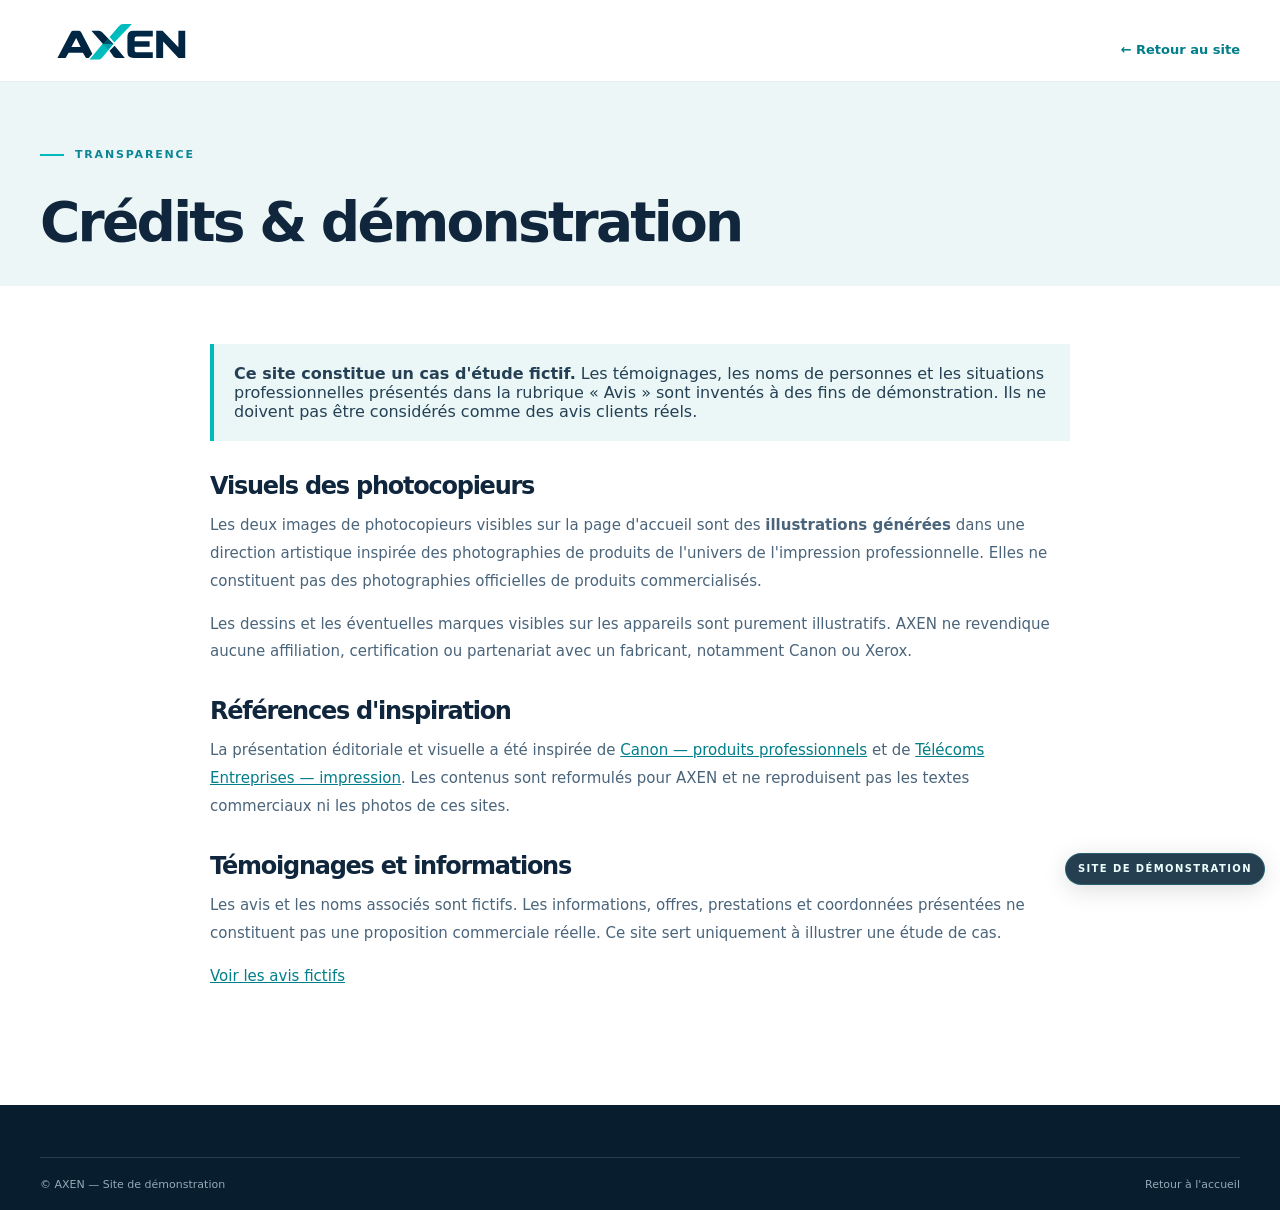
==== commit 68481ac8: "feat(site): refresh copier visuals, add labeled demo reviews and site watermark" ====
--- a/credits-photos.html
+++ b/credits-photos.html
@@ -1,31 +1,21 @@
 <!doctype html>
-<html lang="fr">
-<head>
-<meta charset="utf-8"><meta name="viewport" content="width=device-width,initial-scale=1">
-<meta name="robots" content="index,follow"><meta name="theme-color" content="#10263D">
-<title>Crédits photographiques — AXEN</title>
-<meta name="description" content="Crédits et licences des photographies utilisées sur le site AXEN.">
-<link rel="icon" href="./assets/brand/symbol-on-navy.svg" type="image/svg+xml">
-<link rel="stylesheet" href="./styles.css">
-</head>
-<body>
-<a class="skip-link" href="#contenu">Aller au contenu</a>
+<html lang="fr"><head><meta charset="utf-8"><meta name="viewport" content="width=device-width,initial-scale=1">
+<meta name="robots" content="noindex,follow"><meta name="theme-color" content="#10263D">
+<title>Crédits visuels & démonstration — AXEN</title>
+<meta name="description" content="Informations sur les visuels et les témoignages fictifs du site de démonstration AXEN.">
+<link rel="icon" href="./assets/brand/symbol-on-navy.svg" type="image/svg+xml"><link rel="stylesheet" href="./styles.css">
+</head><body><a class="skip-link" href="#contenu">Aller au contenu</a>
 <header class="site-header"><nav class="nav container" aria-label="Navigation">
 <a class="brand" href="./index.html" aria-label="AXEN — Accueil"><img src="./assets/brand/logo-primary.svg" alt="AXEN" width="173" height="55"></a>
-<a class="text-link" href="./index.html">← Retour au site</a>
-</nav></header>
-<main id="contenu">
-<div class="legal-hero"><div class="container"><p class="eyebrow"><span class="eyebrow-line"></span> TRANSPARENCE</p><h1>Crédits photographiques</h1></div></div>
-<div class="container legal-main">
-<p>Les photographies ci-dessous représentent des équipements professionnels existants, à titre purement illustratif. Leur présentation ne constitue pas une déclaration de partenariat, de distribution agréée ou d'affiliation d'AXEN avec les fabricants.</p>
-<h2>Photocopieur Canon imageRUNNER Advance C7570i</h2>
-<p>Photographie : <strong>Baron Maddock</strong> (14 mars 2025). Source : <a class="legal-link" href="https://commons.wikimedia.org/wiki/File:Canon_ImageRUNNER_Advance_C7570i_photocopier.jpg">Wikimedia Commons — photographie Canon</a>. Licence : <a class="legal-link" href="https://creativecommons.org/licenses/by/4.0/">Creative Commons Attribution 4.0 International (CC BY 4.0)</a>.</p>
-<h2>Photocopieur Xerox AltaLink C8045</h2>
-<p>Photographie : <strong>Baron Maddock</strong> (14 mars 2025). Source : <a class="legal-link" href="https://commons.wikimedia.org/wiki/File:Xerox_AltaLink_C8045_photocopier.jpg">Wikimedia Commons — photographie Xerox</a>. Licence : <a class="legal-link" href="https://creativecommons.org/licenses/by/4.0/">Creative Commons Attribution 4.0 International (CC BY 4.0)</a>.</p>
-<h2>Modifications apportées</h2>
-<p>Les photographies ont été redimensionnées, converties en WebP et optimisées pour l'affichage. Le site peut les recadrer visuellement selon la taille de l'écran, sans altérer les fichiers originaux. Les auteurs ne sont pas associés à AXEN et ne cautionnent pas le site.</p>
-<p>Les noms Canon, Xerox, imageRUNNER et AltaLink sont utilisés uniquement pour identifier le matériel photographié. Les marques appartiennent à leurs titulaires respectifs.</p>
-<p><a class="legal-link" href="./index.html#solutions">Voir les solutions AXEN</a></p>
-</div></main>
-<footer class="footer"><div class="container"><div class="footer-bottom"><span>© AXEN — Avec AXEN, faites bonne impression !</span><a href="./index.html">Retour à l'accueil</a></div></div></footer>
+<a class="text-link" href="./index.html">← Retour au site</a></nav></header>
+<main id="contenu"><div class="legal-hero"><div class="container">
+<p class="eyebrow"><span class="eyebrow-line"></span> TRANSPARENCE</p><h1>Crédits & démonstration</h1>
+</div></div><div class="container legal-main">
+<div class="legal-attention"><strong>Ce site constitue un cas d'étude fictif.</strong> Les témoignages, les noms de personnes et les situations professionnelles présentés dans la rubrique « Avis » sont inventés à des fins de démonstration. Ils ne doivent pas être considérés comme des avis clients réels.</div>
+<h2>Visuels des photocopieurs</h2><p>Les deux images de photocopieurs visibles sur la page d'accueil sont des <strong>illustrations générées</strong> dans une direction artistique inspirée des photographies de produits de l'univers de l'impression professionnelle. Elles ne constituent pas des photographies officielles de produits commercialisés.</p>
+<p>Les dessins et les éventuelles marques visibles sur les appareils sont purement illustratifs. AXEN ne revendique aucune affiliation, certification ou partenariat avec un fabricant, notamment Canon ou Xerox.</p>
+<h2>Références d'inspiration</h2><p>La présentation éditoriale et visuelle a été inspirée de <a class="legal-link" href="https://www.canon.fr/business/products/">Canon — produits professionnels</a> et de <a class="legal-link" href="https://www.telecoms-entreprises.com/systeme-impression/">Télécoms Entreprises — impression</a>. Les contenus sont reformulés pour AXEN et ne reproduisent pas les textes commerciaux ni les photos de ces sites.</p>
+<h2>Témoignages et informations</h2><p>Les avis et les noms associés sont fictifs. Les informations, offres, prestations et coordonnées présentées ne constituent pas une proposition commerciale réelle. Ce site sert uniquement à illustrer une étude de cas.</p>
+<p><a class="legal-link" href="./index.html#avis">Voir les avis fictifs</a></p>
+</div></main><footer class="footer"><div class="container"><div class="footer-bottom"><span>© AXEN — Site de démonstration</span><a href="./index.html">Retour à l'accueil</a></div></div></footer>
 </body></html>
--- a/styles.css
+++ b/styles.css
@@ -269,8 +269,7 @@
 @media(prefers-reduced-motion:reduce){.services-section .service-row{transition:none}}
 
 
-/* AXEN · Real photographs of professional machines, CC BY 4.0.
-   Source, copyright and image adaptation: credits-photos.html */
+/* AXEN · Studio-inspired demonstration visual assets (not official manufacturer photographs). */
 .hero-visual-frame--photography {
   inset: 22px 2px 36px 2px;
   overflow: hidden;
@@ -344,3 +343,69 @@
   .featured-art--photo { height: 215px; margin-top: 18px; margin-bottom: 28px; }
   .featured-photo-label { font-size: 8px; }
 }
+
+
+/* AXEN — Mise à jour démonstration & visuels premium */
+body::after{
+  content:"SITE DE DÉMONSTRATION";
+  position:fixed; z-index:110; right:max(15px,env(safe-area-inset-right));
+  bottom:max(15px,env(safe-area-inset-bottom)); pointer-events:none;
+  padding:9px 12px; border:1px solid rgba(47,174,180,.3);
+  border-radius:100px; background:rgba(9,37,56,.88); color:#ecffff;
+  box-shadow:0 5px 25px rgba(0,0,0,.13);
+  backdrop-filter:blur(10px); -webkit-backdrop-filter:blur(10px);
+  font:800 10px/1.2 var(--body); letter-spacing:.14em;
+}
+.hero-visual-frame--photography{
+  background:#edf3f5; border-color:rgba(183,222,226,.4);
+  box-shadow:0 23px 55px rgba(0,10,25,.18);
+}
+.hero-visual-frame--photography::after{
+  background:linear-gradient(145deg,rgba(255,255,255,.11),transparent 45%,rgba(8,31,48,.08));
+}
+.hero-machine--photo{
+  object-position:center center; filter:none;
+}
+.featured-art--photo{
+  height:272px; margin-top:21px; margin-bottom:29px;
+  border-radius:14px; border:1px solid rgba(219,232,232,.23);
+  background:#f2f5f7; box-shadow:0 18px 38px rgba(0,8,18,.16);
+}
+.featured-machine-photo{
+  object-position:center center; filter:none;
+}
+.featured-photo-label{bottom:13px;left:13px;letter-spacing:.11em}
+.reviews-section .section-head{margin-bottom:25px}
+.reviews-disclaimer{
+  display:inline-flex;align-items:center;gap:9px;max-width:850px;
+  margin:0 0 24px;padding:11px 16px;border-radius:9px;
+  border:1px solid #b8dedb;background:#e9f7f5;color:#165f6a;
+  font-size:12px;font-weight:650;line-height:1.6
+}
+.reviews-disclaimer span{font-size:17px;color:#008f98}
+.reviews-grid{display:grid;grid-template-columns:repeat(3,minmax(0,1fr));gap:16px}
+.review-card{
+  background:#fff;border:1px solid #dfe9ee;border-radius:16px;
+  box-shadow:0 10px 32px rgba(20,65,83,.045);
+  padding:29px 26px;min-height:292px;display:flex;flex-direction:column;
+  transition:border-color .2s ease, box-shadow .2s ease;
+}
+.review-card-top{display:flex;align-items:center;justify-content:space-between;gap:9px;margin-bottom:22px}
+.review-card-top>span{color:#cf8b22;font-size:17px;letter-spacing:.11em}
+.review-card-top small{font-weight:800;letter-spacing:.08em;font-size:9px;color:#567782;background:#e9f5f5;padding:6px 8px;border-radius:4px}
+.review-card blockquote{padding:0;margin:0 0 27px;color:#28475a;font-size:14px;line-height:1.83;flex:1}
+.review-author{border-top:1px solid #e6edef;padding-top:16px;display:flex;flex-direction:column;gap:5px}
+.review-author strong{color:#10263d;font-family:var(--heading);font-size:14px;letter-spacing:-.02em}
+.review-author span{color:#687f8d;font-size:11px;line-height:1.6}
+@media (hover:hover) and (pointer:fine){
+  .review-card:hover{border-color:#b7dfdb;box-shadow:0 13px 34px rgba(20,65,83,.075)}
+}
+@media(max-width:920px){.reviews-grid{grid-template-columns:1fr;gap:13px}.review-card{min-height:0}}
+@media(max-width:640px){
+  body::after{right:10px;bottom:10px;font-size:8px;padding:7px 10px}
+  .hero-visual-frame--photography{inset:8px 8px 30px}
+  .featured-art--photo{height:230px;margin-top:18px;margin-bottom:26px}
+  .reviews-disclaimer{font-size:11px;align-items:flex-start}
+  .review-card{padding:22px 20px}.review-card blockquote{font-size:13px;line-height:1.7}
+}
+@media(prefers-reduced-motion:reduce){.review-card{transition:none}}
